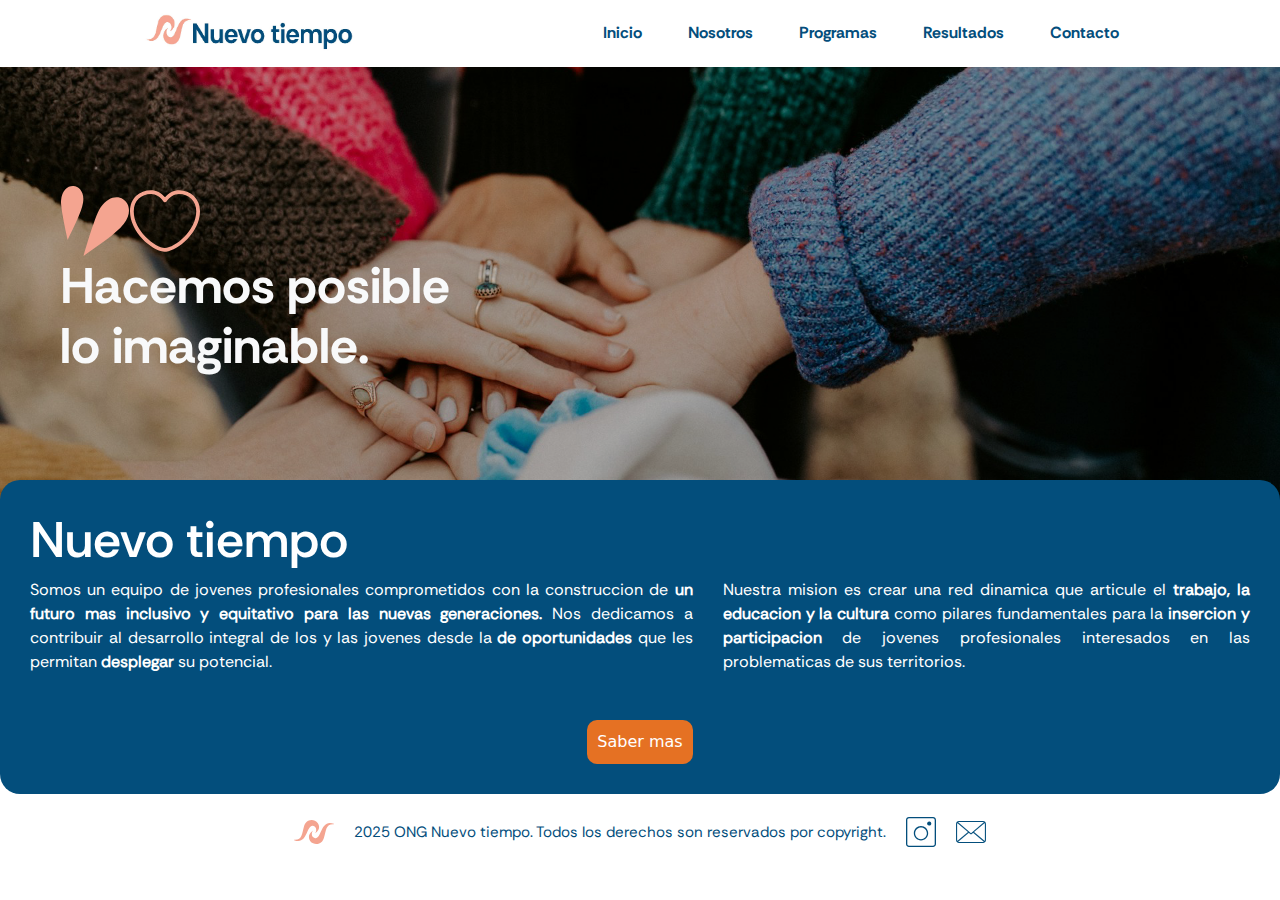
==== index.html @ 6a33712a "Primer commit" ====
<!DOCTYPE html>
<html lang="es">

<head>
    <meta charset="UTF-8" />
    <link href="https://cdn.jsdelivr.net/npm/bootstrap@5.3.3/dist/css/bootstrap.min.css" rel="stylesheet"
        integrity="sha384-QWTKZyjpPEjISv5WaRU9OFeRpok6YctnYmDr5pNlyT2bRjXh0JMhjY6hW+ALEwIH" crossorigin="anonymous">
    <link rel="stylesheet" href="css/estilo.css" />
    <link rel="shortcut icon" href="./img/Iso.svg" type="image/x-icon" />
    <title>Nuevo Tiempo</title>
</head>

<body>
    <header class="header fixed-top">
        <img src="img/logotipo paint.png" class="imglogont" alt="Logo Nuevo Tiempo" />

        <nav class="navbar navbar-expand-lg navbar-light bg-light navbar-bootstrap bg-white">
            <div class="container-fluid navbar-container"><button class="navbar-toggler" type="button"
                    data-bs-toggle="collapse" data-bs-target="#navbarNav" aria-controls="navbarNav"
                    aria-expanded="false" aria-label="Toggle navigation">
                    <span class="navbar-toggler-icon"></span>
                </button>
                <div class="collapse navbar-collapse" id="navbarNav">
                    <ul class="navbar-nav">
                        <li class="nav-item">
                            <a class="nav-link" href="./index.html">Inicio</a>
                        </li>
                        <li class="nav-item">
                            <a class="nav-link" href="./pages/nuevotiempo.html">Nosotros</a>
                        </li>
                        <li class="nav-item">
                            <a class="nav-link" href="./pages/programas.html">Programas</a>
                        </li>
                        <li class="nav-item">
                            <a class="nav-link" href="./pages/resultados.html">Resultados</a>
                        </li>
                        <li class="nav-item">
                            <a class="nav-link" href="./pages/contacto.html">Contacto</a>
                        </li>
                    </ul>
                </div>
            </div>
        </nav>
    </header>


    <div class="secciones">

        <section class="seccion1">
            <div class="iconos">
                <img src="img/Iconos/Iconogotas.svg" class="icono" />
                <img src="img/Iconos/Iconocorazon.svg" class="icono" />
            </div>

            <h1 class="text-light" >  Hacemos posible </br>lo imaginable.</h1>
        </section>

        <section class="seccion2">
            <h2>Nuevo tiempo</h2>

            <div class="parrafos">
                <p>
                    Somos un equipo de jovenes profesionales comprometidos con la
                    construccion de
                    <b>un futuro mas inclusivo y equitativo para las nuevas
                        generaciones.</b>
                    Nos dedicamos a contribuir al desarrollo integral de los y las jovenes
                    desde la <b>de oportunidades</b> que les permitan <b>desplegar</b> su
                    potencial.
                </p>

                <p>
                    Nuestra mision es crear una red dinamica que articule el
                    <b>trabajo, la educacion y la cultura</b> como pilares fundamentales
                    para la <b>insercion y participacion</b> de jovenes profesionales
                    interesados en las problematicas de sus territorios.
                </p>

            </div>



            <div class="boton">
                <a href="pages/nuevotiempo.html"> Saber mas </a>
            </div>
        </section>
    </div>

    <footer class="footer">
        <div class="palabrasfooter">
            <img src="./img/Iso.svg" class="logoredes">
            <p class="pfooter">
                2025 ONG Nuevo tiempo. Todos los derechos son reservados por
                copyright.
            </p>

            <div class="redessociales">
                <a href="https://www.instagram.com/nuevotiempomdp?igsh=bWFmaXl4NWdzaXdp"><img src="./img/Iconos/iconoig.svg"
                        class="redes" /></a>
                <a href="mailto:ongnuevotiempo@gmail.com" class="redessociales"><img src="./img/Iconos/Iconoemail.svg" class="redes" /></a>
            </div>
        </div>

       
    </footer>






    <script src="https://cdn.jsdelivr.net/npm/bootstrap@5.3.3/dist/js/bootstrap.bundle.min.js"
        integrity="sha384-YvpcrYf0tY3lHB60NNkmXc5s9fDVZLESaAA55NDzOxhy9GkcIdslK1eN7N6jIeHz" crossorigin="anonymous">
    </script>
</body>

</html>
---- css/estilo.css ----
/* COLORES */
/*
azul principal: #034e7c
rosa suavecito: #fcebeb
rosa medio: #f4d1ce
rosa fuerte (iconos): #f4a490
celeste claro: #1cacb7
celeste oscuro: #0084aa
negro del branding: #02141c
blanco: #ffffff
naranja (acento): #e57123
*/
@font-face {
    font-family: mifuente;
    src: url(Rethink_Sans/static/RethinkSans-Bold.ttf);
}

@font-face {
    font-family: mifuenteextra;
    src: url(../css/Rethink_Sans/static/RethinkSans-ExtraBold.ttf);
}

@font-face {
    font-family: mifuentesemi;
    src: url(../css/Rethink_Sans/static/RethinkSans-SemiBold.ttf);
}

@font-face {
    font-family: mifuenteregular;
    src: url(../css/Rethink_Sans/static/RethinkSans-Regular.ttf);
}


/****** header ********/


.header {
    display: flex;
    background-color: #fff;
    justify-content: space-around;
    align-items: center;
}

.imglogont {
    width: 250px;
    padding-left: 30px;
}

.header a {
    text-decoration: none;
    font-family: 'mifuente';
    color: #034e7c;
}

.header a:hover {
    color: #f4a490;
}


.secciones {
    margin-top: 60px;
}



/****** Section 1 *******/

.seccion1 {
    display: flex;
    background-image: url(../img/Fotos/hannah-busing-Zyx1bK9mqmA-unsplash\ \(1\).png);
    background-size: cover;
    background-position: center;
    height: 50vh;
    width: 100%;
    align-items: flex-start;
    justify-content: center;
    flex-direction: column;
    padding: 60px;
}

.iconos {
    display: flex;
    justify-content: center;
    align-items: flex-start;
}

.icono {
    width: 70px;
    height: 70px;
}


h1 {
    font-size: 70px;
    color: #fff;
    font-family: 'mifuente';
}


/******* Seccion 2 ********/

.seccion2 {
    background-color: #034e7c;
    padding: 30px;
    border-radius: 20px;
    margin-top: -30px;
}

h2 {
    font-size: 50px;
    font-family: 'mifuentesemi';
    color: #fff;

}



.parrafos {
    color: #fff;
    text-align: justify;
    font-family: 'mifuenteregular';
}

.parrafos p {
    margin-bottom: 1em;

}

.boton {
    display: flex;
    justify-content: center;
    margin-top: 30px;
    border-radius: 20px;

}

.boton a {
    background-color: #e57123;
    text-decoration: none;
    color: #fff;
    padding: 10px;
    border-radius: 10px;

}

.botoncontacto{
    border-radius: 20px;
    background-color: #e57123;
    color:#fff ;
    border: none;

}


/********* Seccion 3 ***********/

.seccion3 {
    background-color: #034e7c;
    display: flex;
    width: 100%;
    align-items: flex-start;
    justify-content: center;
    flex-direction: column;
    padding: 60px;
    border-radius: 0 0 20px 20px;
}

.iconos {
    display: flex;
    justify-content: center;
    align-items: flex-start;
}

.icono {
    width: 70px;
    height: 70px;
}


h1 {
    font-size: 50px;
    color: #fff;
    font-family: 'mifuente';
}



/********* Seccion 4 ***********/

.seccion4 {
    background-image: url(../img/Fotos/recurso\ 3\ Trama.svg);
    background-size: cover;
    border-radius: 20px;
    padding: 20px;

}


.cuadro1{
    background-color: #0084aa;
    border-radius: 40px;
    padding: 20px;
    color: #fff;
    margin-bottom: 10px;
}

.cuadro2{
    background-color:#1cacb7 ;
    border-radius: 40px;
    padding: 20px;
    color: #fff;
    margin-bottom: 10px;
}

.cuadro3{
    background-color: #034e7c;
    border-radius: 40px;
    padding: 20px;
    color: #fff;
    margin-bottom: 10px;

}

.cuadro4{
    background-color:#f4a490 ;
    border-radius: 40px;
    padding: 20px;
    color: #fff;
    margin-bottom: 10px;
}


/********* Seccion5 *******/

.seccion5 {
    background-color: #fcebeb;
    display: flex;
    align-items: flex-start;
    gap: 20px;
    padding: 60px;
}

.seccion6 {
    background-color: #fcebeb;
}

.rompe {
    display: flex;
    justify-content: center;
    align-items: flex-start;
    width: 70px;
    height: 70px;
    border-radius: 50%;
}


h1 {
    font-size: 50px;
    color: #f4a490;
    font-family: 'mifuente';
}

/********* seccion7 *********/

.seccion7{
    margin-top: 70px;
    display: flex;
    gap: 20px; 
    align-items: flex-start;
    padding: 60px;
}
    
.lupa{
    display: flex;
    justify-content: center;
    align-items: flex-start;
    width: 70px;
    height: 70px;
    border-radius: 50%;
}

/********** Footer **************/

footer {
    margin: 1%;
    text-align: center;
    padding: 5px;
}

.palabrasfooter {
    display: flex;
    gap: 20px;
    align-items: center;
}

.pfooter {
    color: #034e7c;
    font-family: "mifuenteregular";
    margin-bottom: 0;
    font-size: 15px;
}


.redessociales {
    display: flex;
    justify-content: space-around;
    align-items: center;
    gap: 10px;
}

.logoredes{
    width: 40px;
}

.redes{
    width: 25px;
    
}


.formulario{
    padding: 20px;
}

.grupoform{
    margin-bottom: 10px;
    display: flex;
    justify-content: space-between;
    width: 100%;
}

#consulta{
    width: 189px;
}













/* Inicio Media Queries */


@media (min-width: 800px) {
    .navbar-custom {
        display: block;
    }


    .menunav {
        font-size: 18px;
        padding-right: 30px;
    }

    .menunav ul {
        display: flex;
    }


    li {
        list-style: none;
        margin-right: 30px;
    }

    .parrafos {
        display: flex;
        justify-content: space-around;
        gap: 30px;

    }


    .seccion4p {
        display: grid;
        grid-template-columns: repeat(2, 1fr);
        grid-gap: 20px;
    }

        .cuadro2, .cuadro4{
            margin-top: 40px;
            box-shadow: 10px 10px 5px lightblue;
        }

        .cuadro1, .cuadro3{
            margin-bottom:  40px;
            box-shadow: 10px 10px 5px lightblue;
        }



    .seccion6{
        display: grid;
        
    }

    .footer {
        display: flex;
        justify-content: center;
        align-items: center;
        padding: 10px;
        gap: 20px;
    }

    .redessociales {
        display: flex;
        justify-content: center;
        gap: 20px;
    }

    .redes {
        display: flex;
        width: 30px;
        gap: 10px;
    }
    .grupoform{
        width: 30%;
        margin:auto;
        margin-bottom: 10px;
    }

    .botoncontacto{
        display: block;
        margin: auto;
    }



}
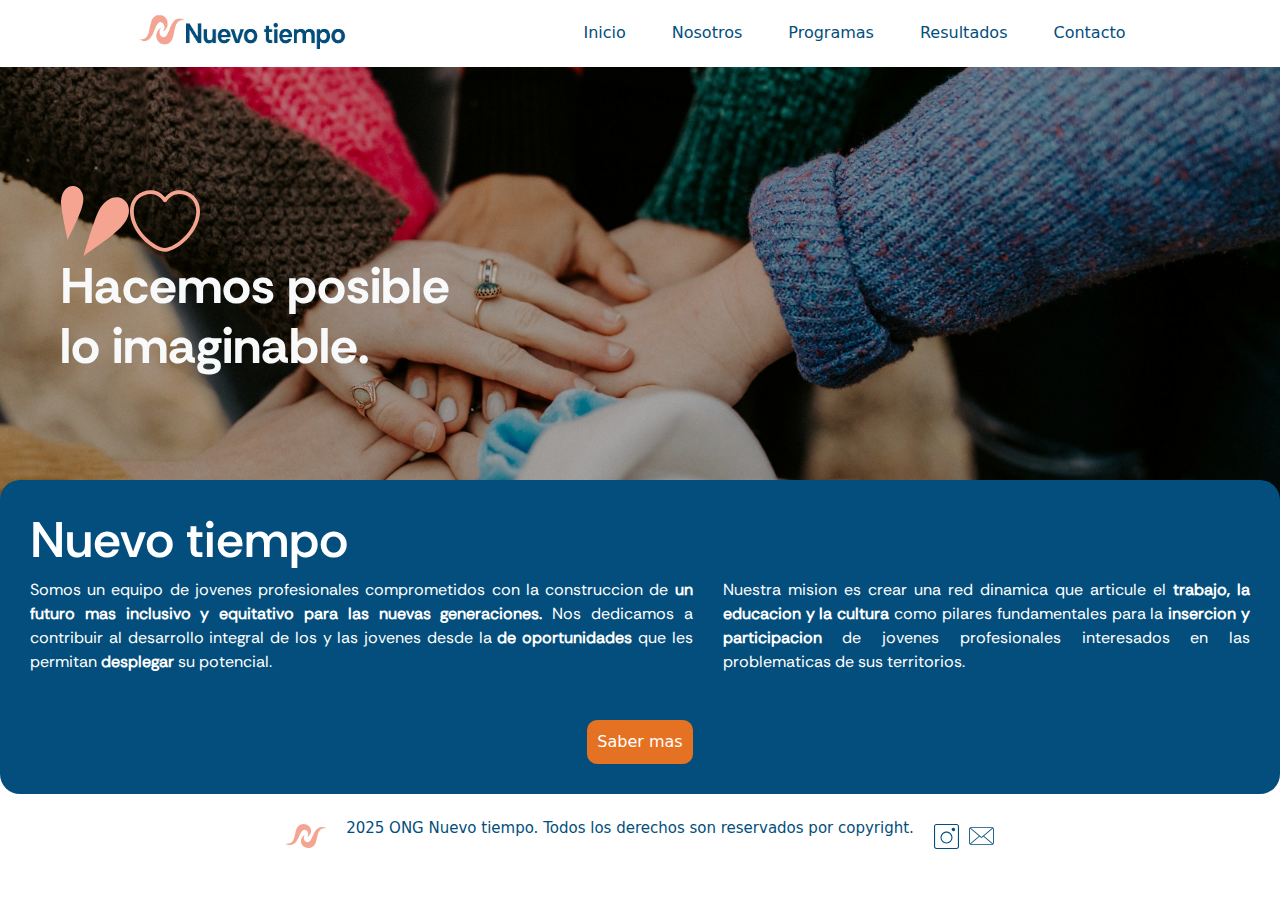
==== commit 0e9f3db2: "SASS" ====
--- a/index.html
+++ b/index.html
@@ -3,9 +3,11 @@
 
 <head>
     <meta charset="UTF-8" />
+    <meta name="viewport" content="width=device-width, initial=scale=1" />
     <link href="https://cdn.jsdelivr.net/npm/bootstrap@5.3.3/dist/css/bootstrap.min.css" rel="stylesheet"
         integrity="sha384-QWTKZyjpPEjISv5WaRU9OFeRpok6YctnYmDr5pNlyT2bRjXh0JMhjY6hW+ALEwIH" crossorigin="anonymous">
-    <link rel="stylesheet" href="css/estilo.css" />
+    <link rel="stylesheet" href= "./estilos.css"/>
+    <link rel="stylesheet" href="./css/estilosbackup.css"/>
     <link rel="shortcut icon" href="./img/Iso.svg" type="image/x-icon" />
     <title>Nuevo Tiempo</title>
 </head>
@@ -52,7 +54,7 @@
                 <img src="img/Iconos/Iconocorazon.svg" class="icono" />
             </div>
 
-            <h1 class="text-light" >  Hacemos posible </br>lo imaginable.</h1>
+            <h1 class="text-light"> Hacemos posible </br>lo imaginable.</h1>
         </section>
 
         <section class="seccion2">
@@ -95,13 +97,14 @@
             </p>
 
             <div class="redessociales">
-                <a href="https://www.instagram.com/nuevotiempomdp?igsh=bWFmaXl4NWdzaXdp"><img src="./img/Iconos/iconoig.svg"
+                <a href="https://www.instagram.com/nuevotiempomdp?igsh=bWFmaXl4NWdzaXdp"><img
+                        src="./img/Iconos/iconoig.svg" class="redes" /></a>
+                <a href="mailto:ongnuevotiempo@gmail.com" class="redessociales"><img src="./img/Iconos/Iconoemail.svg"
                         class="redes" /></a>
-                <a href="mailto:ongnuevotiempo@gmail.com" class="redessociales"><img src="./img/Iconos/Iconoemail.svg" class="redes" /></a>
             </div>
         </div>
 
-       
+
     </footer>
 
 
--- a/estilos.css
+++ b/estilos.css
@@ -0,0 +1,84 @@
+/****** header ********/
+.header {
+  display: flex;
+  background-color: #ffffff;
+  justify-content: space-around;
+  align-items: center;
+}
+.header a {
+  text-decoration: none;
+  font-family: "mifuente", url(Rethink_Sans/static/RethinkSans-Bold.ttf);
+  color: #034e7c;
+}
+.header a:hover {
+  color: #f4a490;
+}
+
+.imglogont {
+  width: 250px;
+  padding-left: 30px;
+}
+
+/*** Cuadros Seccion 1/3/ ****/
+.cuadro1 {
+  background-color: #0084aa;
+  border-radius: 40px;
+  padding: 20px;
+  color: #ffffff;
+  margin-bottom: 10px;
+}
+
+.cuadro2 {
+  background-color: #1cacb7;
+  border-radius: 40px;
+  padding: 20px;
+  color: #ffffff;
+  margin-bottom: 10px;
+}
+
+.cuadro3 {
+  background-color: #034e7c;
+  border-radius: 40px;
+  padding: 20px;
+  color: #ffffff;
+  margin-bottom: 10px;
+}
+
+.cuadro4 {
+  background-color: #f4a490;
+  border-radius: 40px;
+  padding: 20px;
+  color: #ffffff;
+  margin-bottom: 10px;
+}
+
+/**** Footer *******/
+footer {
+  margin: 1%;
+  text-align: center;
+  padding: 5px;
+}
+footer .palabrasfooter {
+  display: flex;
+  gap: 20px;
+  align-items: center;
+}
+footer .palabrasfooter .logoredes {
+  width: 40px;
+}
+footer .palabrasfooter .pfooter {
+  color: #034e7c;
+  font-family: "mifuenteregular", url(../css/Rethink_Sans/static/RethinkSans-Regular.ttf) margin-bottom 0;
+  font-size: 15px;
+}
+footer .palabrasfooter .redessociales {
+  display: flex;
+  justify-content: space-around;
+  align-items: center;
+  gap: 10px;
+}
+footer .palabrasfooter .redessociales .redes {
+  width: 25px;
+}
+
+/*# sourceMappingURL=estilos.css.map */
--- a/css/estilosbackup.css
+++ b/css/estilosbackup.css
@@ -0,0 +1,383 @@
+/* COLORES */
+/*
+azul principal: #034e7c
+rosa suavecito: #fcebeb
+rosa medio: #f4d1ce
+rosa fuerte (iconos): #f4a490
+celeste claro: #1cacb7
+celeste oscuro: #0084aa
+negro del branding: #02141c
+blanco: #ffffff
+naranja (acento): #e57123
+*/
+@font-face {
+    font-family: mifuente;
+    src: url(Rethink_Sans/static/RethinkSans-Bold.ttf);
+}
+
+@font-face {
+    font-family: mifuenteextra;
+    src: url(../css/Rethink_Sans/static/RethinkSans-ExtraBold.ttf);
+}
+
+@font-face {
+    font-family: mifuentesemi;
+    src: url(../css/Rethink_Sans/static/RethinkSans-SemiBold.ttf);
+}
+
+@font-face {
+    font-family: mifuenteregular;
+    src: url(../css/Rethink_Sans/static/RethinkSans-Regular.ttf);
+}
+
+
+
+
+
+.secciones {
+    margin-top: 60px;
+}
+
+
+
+/****** Section 1 *******/
+
+.seccion1 {
+    display: flex;
+    background-image: url(../img/Fotos/hannah-busing-Zyx1bK9mqmA-unsplash\ \(1\).png);
+    background-size: cover;
+    background-position: center;
+    height: 50vh;
+    width: 100%;
+    align-items: flex-start;
+    justify-content: center;
+    flex-direction: column;
+    padding: 60px;
+}
+
+.iconos {
+    display: flex;
+    justify-content: center;
+    align-items: flex-start;
+}
+
+.icono {
+    width: 70px;
+    height: 70px;
+}
+
+
+h1 {
+    font-size: 70px;
+    color: #fff;
+    font-family: 'mifuente';
+}
+
+
+/******* Seccion 2 ********/
+
+.seccion2 {
+    background-color: #034e7c;
+    padding: 30px;
+    border-radius: 20px;
+    margin-top: -30px;
+}
+
+h2 {
+    font-size: 50px;
+    font-family: 'mifuentesemi';
+    color: #fff;
+
+}
+
+
+
+.parrafos {
+    color: #fff;
+    text-align: justify;
+    font-family: 'mifuenteregular';
+
+    p {
+        margin-bottom: 1em;
+    }
+}
+
+
+
+.boton {
+    display: flex;
+    justify-content: center;
+    margin-top: 30px;
+    border-radius: 20px;
+
+}
+
+.boton a {
+    background-color: #e57123;
+    text-decoration: none;
+    color: #fff;
+    padding: 10px;
+    border-radius: 10px;
+
+}
+
+
+
+
+.botoncontacto {
+    border-radius: 20px;
+    background-color: #e57123;
+    color: #fff;
+    border: none;
+
+}
+
+
+/********* Seccion 3 ***********/
+
+.seccion3 {
+    background-color: #034e7c;
+    display: flex;
+    width: 100%;
+    align-items: flex-start;
+    justify-content: center;
+    flex-direction: column;
+    padding: 60px;
+    border-radius: 0 0 20px 20px;
+}
+
+.iconos {
+    display: flex;
+    justify-content: center;
+    align-items: flex-start;
+}
+
+.icono {
+    width: 70px;
+    height: 70px;
+}
+
+
+h1 {
+    font-size: 50px;
+    color: #fff;
+    font-family: 'mifuente';
+}
+
+
+
+/********* Seccion 4 ***********/
+
+.seccion4 {
+    background-image: url(../img/Fotos/recurso\ 3\ Trama.svg);
+    background-size: cover;
+    border-radius: 20px;
+    padding: 20px;
+
+}
+
+
+
+
+/********* Seccion5 *******/
+
+.seccion5 {
+    background-color: #fcebeb;
+    background-size: cover;
+    display: flex;
+    align-items: flex-start;
+    gap: 20px;
+    padding: 60px;
+    border-radius: 20px;
+   }
+
+.seccion6 {
+    background-image: url(../img/Fotos/recurso\ 3\ Trama.svg);
+    background-size: cover;
+    border-radius: 20px;
+    padding: 20px;
+}
+
+.rompe {
+    display: flex;
+    justify-content: center;
+    align-items: flex-start;
+    width: 70px;
+    height: 70px;
+    border-radius: 50%;
+}
+
+
+h1 {
+    font-size: 50px;
+    color: #f4a490;
+    font-family: 'mifuente';
+}
+
+/********* seccion7 *********/
+
+.seccion7 {
+    padding: 60px;
+    background-color:#1cacb7 ;
+    padding: 60px;
+    border-radius: 0 0 20px 20px;
+}
+
+.resultadosseccion{
+    display: flex;
+    gap: 20px;
+    align-items: flex-start;
+    margin-top: 50px;
+}
+.resultados{
+    color: #fff ;
+}
+
+.lupa {
+    display: flex;
+    justify-content: center;
+    align-items: flex-start;
+    width: 70px;
+    height: 70px;
+    border-radius: 50%;
+}
+
+/********* Seccion8 ***********/
+
+/*.seccion8 {
+    background-size: cover;
+    border-radius: 20px;
+    padding: 20px;
+    background-color: #1cacb7;
+}*/
+
+
+
+
+
+
+.formulario {
+    padding: 20px;
+}
+
+.grupoform {
+    margin-bottom: 10px;
+    display: flex;
+    justify-content: space-between;
+    width: 100%;
+}
+
+#consulta {
+    width: 189px;
+}
+
+
+
+
+
+
+
+
+
+
+
+
+
+/* Inicio Media Queries */
+
+
+@media (min-width: 800px) {
+    .navbar-custom {
+        display: block;
+    }
+
+
+    .menunav {
+        font-size: 18px;
+        padding-right: 30px;
+    }
+
+    .menunav ul {
+        display: flex;
+    }
+
+
+    li {
+        list-style: none;
+        margin-right: 30px;
+    }
+
+    .parrafos {
+        display: flex;
+        justify-content: space-around;
+        gap: 30px;
+
+    }
+
+    .seccion6 {
+        display: grid;
+        grid-template-columns: repeat(2, 1fr);
+        grid-gap: 20px;
+        padding: 20px;
+    }
+
+
+    .seccion4p {
+        display: grid;
+        grid-template-columns: repeat(2, 1fr);
+        grid-gap: 20px;
+                    }
+
+    .cuadro2,
+    .cuadro4 {
+        margin-top: 40px;
+        box-shadow: 10px 10px 5px lightblue;
+    }
+
+    .cuadro1,
+    .cuadro3 {
+        margin-bottom: 40px;
+        box-shadow: 10px 10px 5px lightblue;
+    }
+
+
+
+    .seccion6 {
+        display: grid;
+
+    }
+
+    .footer {
+        display: flex;
+        justify-content: center;
+        align-items: center;
+        padding: 10px;
+        gap: 20px;
+    }
+
+    .redessociales {
+        display: flex;
+        justify-content: center;
+        gap: 20px;
+    }
+
+    .redes {
+        display: flex;
+        width: 30px;
+        gap: 10px;
+    }
+
+    .grupoform {
+        width: 30%;
+        margin: auto;
+        margin-bottom: 10px;
+    }
+
+    .botoncontacto {
+        display: block;
+        margin: auto;
+    }
+
+
+
+}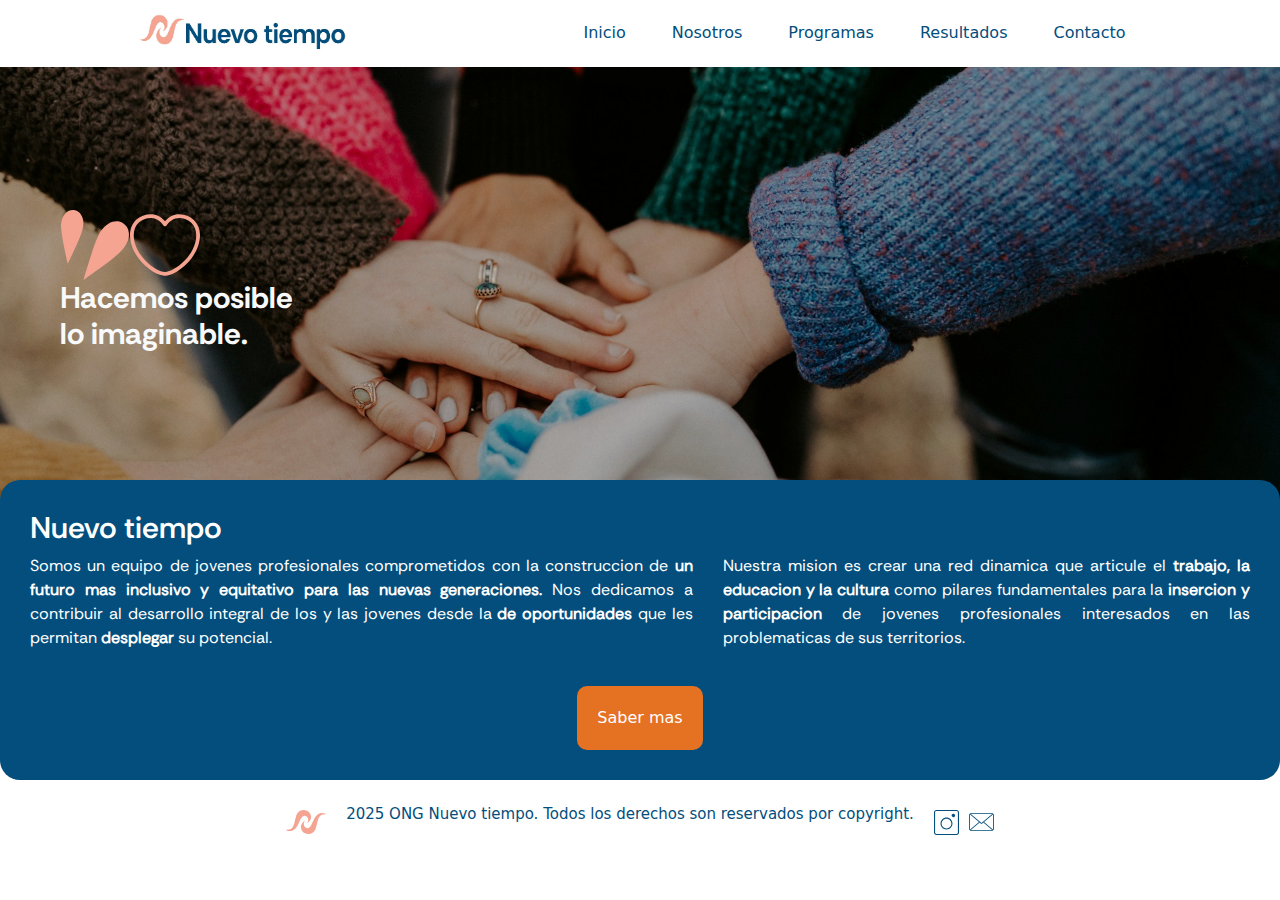
==== commit bf0f97fe: "correcion entrega 3" ====
--- a/index.html
+++ b/index.html
@@ -1,120 +1,120 @@
-<!DOCTYPE html>
-<html lang="es">
-
-<head>
-    <meta charset="UTF-8" />
-    <meta name="viewport" content="width=device-width, initial=scale=1" />
-    <link href="https://cdn.jsdelivr.net/npm/bootstrap@5.3.3/dist/css/bootstrap.min.css" rel="stylesheet"
-        integrity="sha384-QWTKZyjpPEjISv5WaRU9OFeRpok6YctnYmDr5pNlyT2bRjXh0JMhjY6hW+ALEwIH" crossorigin="anonymous">
-    <link rel="stylesheet" href= "./estilos.css"/>
-    <link rel="stylesheet" href="./css/estilosbackup.css"/>
-    <link rel="shortcut icon" href="./img/Iso.svg" type="image/x-icon" />
-    <title>Nuevo Tiempo</title>
-</head>
-
-<body>
-    <header class="header fixed-top">
-        <img src="img/logotipo paint.png" class="imglogont" alt="Logo Nuevo Tiempo" />
-
-        <nav class="navbar navbar-expand-lg navbar-light bg-light navbar-bootstrap bg-white">
-            <div class="container-fluid navbar-container"><button class="navbar-toggler" type="button"
-                    data-bs-toggle="collapse" data-bs-target="#navbarNav" aria-controls="navbarNav"
-                    aria-expanded="false" aria-label="Toggle navigation">
-                    <span class="navbar-toggler-icon"></span>
-                </button>
-                <div class="collapse navbar-collapse" id="navbarNav">
-                    <ul class="navbar-nav">
-                        <li class="nav-item">
-                            <a class="nav-link" href="./index.html">Inicio</a>
-                        </li>
-                        <li class="nav-item">
-                            <a class="nav-link" href="./pages/nuevotiempo.html">Nosotros</a>
-                        </li>
-                        <li class="nav-item">
-                            <a class="nav-link" href="./pages/programas.html">Programas</a>
-                        </li>
-                        <li class="nav-item">
-                            <a class="nav-link" href="./pages/resultados.html">Resultados</a>
-                        </li>
-                        <li class="nav-item">
-                            <a class="nav-link" href="./pages/contacto.html">Contacto</a>
-                        </li>
-                    </ul>
-                </div>
-            </div>
-        </nav>
-    </header>
-
-
-    <div class="secciones">
-
-        <section class="seccion1">
-            <div class="iconos">
-                <img src="img/Iconos/Iconogotas.svg" class="icono" />
-                <img src="img/Iconos/Iconocorazon.svg" class="icono" />
-            </div>
-
-            <h1 class="text-light"> Hacemos posible </br>lo imaginable.</h1>
-        </section>
-
-        <section class="seccion2">
-            <h2>Nuevo tiempo</h2>
-
-            <div class="parrafos">
-                <p>
-                    Somos un equipo de jovenes profesionales comprometidos con la
-                    construccion de
-                    <b>un futuro mas inclusivo y equitativo para las nuevas
-                        generaciones.</b>
-                    Nos dedicamos a contribuir al desarrollo integral de los y las jovenes
-                    desde la <b>de oportunidades</b> que les permitan <b>desplegar</b> su
-                    potencial.
-                </p>
-
-                <p>
-                    Nuestra mision es crear una red dinamica que articule el
-                    <b>trabajo, la educacion y la cultura</b> como pilares fundamentales
-                    para la <b>insercion y participacion</b> de jovenes profesionales
-                    interesados en las problematicas de sus territorios.
-                </p>
-
-            </div>
-
-
-
-            <div class="boton">
-                <a href="pages/nuevotiempo.html"> Saber mas </a>
-            </div>
-        </section>
-    </div>
-
-    <footer class="footer">
-        <div class="palabrasfooter">
-            <img src="./img/Iso.svg" class="logoredes">
-            <p class="pfooter">
-                2025 ONG Nuevo tiempo. Todos los derechos son reservados por
-                copyright.
-            </p>
-
-            <div class="redessociales">
-                <a href="https://www.instagram.com/nuevotiempomdp?igsh=bWFmaXl4NWdzaXdp"><img
-                        src="./img/Iconos/iconoig.svg" class="redes" /></a>
-                <a href="mailto:ongnuevotiempo@gmail.com" class="redessociales"><img src="./img/Iconos/Iconoemail.svg"
-                        class="redes" /></a>
-            </div>
-        </div>
-
-
-    </footer>
-
-
-
-
-
-
-    <script src="https://cdn.jsdelivr.net/npm/bootstrap@5.3.3/dist/js/bootstrap.bundle.min.js"
-        integrity="sha384-YvpcrYf0tY3lHB60NNkmXc5s9fDVZLESaAA55NDzOxhy9GkcIdslK1eN7N6jIeHz" crossorigin="anonymous">
-    </script>
-</body>
-
+<!DOCTYPE html>
+<html lang="es">
+
+<head>
+    <meta charset="UTF-8" />
+    <meta name="viewport" content="width=device-width, initial=scale=1" />
+    <link href="https://cdn.jsdelivr.net/npm/bootstrap@5.3.3/dist/css/bootstrap.min.css" rel="stylesheet"
+        integrity="sha384-QWTKZyjpPEjISv5WaRU9OFeRpok6YctnYmDr5pNlyT2bRjXh0JMhjY6hW+ALEwIH" crossorigin="anonymous">
+    <link rel="stylesheet" href= "./estilos.css"/>
+    <link rel="stylesheet" href="./css/estilosbackup.css"/>
+    <link rel="shortcut icon" href="./img/Iso.svg" type="image/x-icon" />
+    <title>Nuevo Tiempo</title>
+</head>
+
+<body>
+    <header class="header fixed-top">
+        <img src="img/logotipo paint.png" class="imglogont" alt="Logo Nuevo Tiempo" />
+
+        <nav class="navbar navbar-expand-lg navbar-light bg-light navbar-bootstrap bg-white">
+            <div class="container-fluid navbar-container"><button class="navbar-toggler" type="button"
+                    data-bs-toggle="collapse" data-bs-target="#navbarNav" aria-controls="navbarNav"
+                    aria-expanded="false" aria-label="Toggle navigation">
+                    <span class="navbar-toggler-icon"></span>
+                </button>
+                <div class="collapse navbar-collapse" id="navbarNav">
+                    <ul class="navbar-nav">
+                        <li class="nav-item">
+                            <a class="nav-link" href="./index.html">Inicio</a>
+                        </li>
+                        <li class="nav-item">
+                            <a class="nav-link" href="./pages/nuevotiempo.html">Nosotros</a>
+                        </li>
+                        <li class="nav-item">
+                            <a class="nav-link" href="./pages/programas.html">Programas</a>
+                        </li>
+                        <li class="nav-item">
+                            <a class="nav-link" href="./pages/resultados.html">Resultados</a>
+                        </li>
+                        <li class="nav-item">
+                            <a class="nav-link" href="./pages/contacto.html">Contacto</a>
+                        </li>
+                    </ul>
+                </div>
+            </div>
+        </nav>
+    </header>
+
+
+    <div class="secciones">
+
+        <section class="seccion1">
+            <div class="iconos">
+                <img src="img/Iconos/Iconogotas.svg" class="icono" alt="icono gotas"/>
+                <img src="img/Iconos/Iconocorazon.svg" class="icono" alt="iconocorazon"/>
+            </div>
+
+            <h1 class="text-light"> Hacemos posible </br>lo imaginable.</h1>
+        </section>
+
+        <section class="seccion2">
+            <h2>Nuevo tiempo</h2>
+
+            <div class="parrafos">
+                <p>
+                    Somos un equipo de jovenes profesionales comprometidos con la
+                    construccion de
+                    <b>un futuro mas inclusivo y equitativo para las nuevas
+                        generaciones.</b>
+                    Nos dedicamos a contribuir al desarrollo integral de los y las jovenes
+                    desde la <b>de oportunidades</b> que les permitan <b>desplegar</b> su
+                    potencial.
+                </p>
+
+                <p>
+                    Nuestra mision es crear una red dinamica que articule el
+                    <b>trabajo, la educacion y la cultura</b> como pilares fundamentales
+                    para la <b>insercion y participacion</b> de jovenes profesionales
+                    interesados en las problematicas de sus territorios.
+                </p>
+
+            </div>
+
+
+
+            <div class="boton">
+                <a href="pages/nuevotiempo.html"> Saber mas </a>
+            </div>
+        </section>
+    </div>
+
+    <footer class="footer">
+        <div class="palabrasfooter">
+            <img src="./img/Iso.svg" class="logoredes" alt="logonuevotiempo">
+            <p class="pfooter">
+                2025 ONG Nuevo tiempo. Todos los derechos son reservados por
+                copyright.
+            </p>
+
+            <div class="redessociales">
+                <a href="https://www.instagram.com/nuevotiempomdp?igsh=bWFmaXl4NWdzaXdp"><img
+                        src="./img/Iconos/iconoig.svg" class="redes" alt="instagram"/></a>
+                <a href="mailto:ongnuevotiempo@gmail.com" class="redessociales"><img src="./img/Iconos/Iconoemail.svg"
+                        class="redes" alt="correoelectronico"/></a>
+            </div>
+        </div>
+
+
+    </footer>
+
+
+
+
+
+
+    <script src="https://cdn.jsdelivr.net/npm/bootstrap@5.3.3/dist/js/bootstrap.bundle.min.js"
+        integrity="sha384-YvpcrYf0tY3lHB60NNkmXc5s9fDVZLESaAA55NDzOxhy9GkcIdslK1eN7N6jIeHz" crossorigin="anonymous">
+    </script>
+</body>
+
 </html>--- a/css/estilosbackup.css
+++ b/css/estilosbackup.css
@@ -1,383 +1,389 @@
-/* COLORES */
-/*
-azul principal: #034e7c
-rosa suavecito: #fcebeb
-rosa medio: #f4d1ce
-rosa fuerte (iconos): #f4a490
-celeste claro: #1cacb7
-celeste oscuro: #0084aa
-negro del branding: #02141c
-blanco: #ffffff
-naranja (acento): #e57123
-*/
-@font-face {
-    font-family: mifuente;
-    src: url(Rethink_Sans/static/RethinkSans-Bold.ttf);
-}
-
-@font-face {
-    font-family: mifuenteextra;
-    src: url(../css/Rethink_Sans/static/RethinkSans-ExtraBold.ttf);
-}
-
-@font-face {
-    font-family: mifuentesemi;
-    src: url(../css/Rethink_Sans/static/RethinkSans-SemiBold.ttf);
-}
-
-@font-face {
-    font-family: mifuenteregular;
-    src: url(../css/Rethink_Sans/static/RethinkSans-Regular.ttf);
-}
-
-
-
-
-
-.secciones {
-    margin-top: 60px;
-}
-
-
-
-/****** Section 1 *******/
-
-.seccion1 {
-    display: flex;
-    background-image: url(../img/Fotos/hannah-busing-Zyx1bK9mqmA-unsplash\ \(1\).png);
-    background-size: cover;
-    background-position: center;
-    height: 50vh;
-    width: 100%;
-    align-items: flex-start;
-    justify-content: center;
-    flex-direction: column;
-    padding: 60px;
-}
-
-.iconos {
-    display: flex;
-    justify-content: center;
-    align-items: flex-start;
-}
-
-.icono {
-    width: 70px;
-    height: 70px;
-}
-
-
-h1 {
-    font-size: 70px;
-    color: #fff;
-    font-family: 'mifuente';
-}
-
-
-/******* Seccion 2 ********/
-
-.seccion2 {
-    background-color: #034e7c;
-    padding: 30px;
-    border-radius: 20px;
-    margin-top: -30px;
-}
-
-h2 {
-    font-size: 50px;
-    font-family: 'mifuentesemi';
-    color: #fff;
-
-}
-
-
-
-.parrafos {
-    color: #fff;
-    text-align: justify;
-    font-family: 'mifuenteregular';
-
-    p {
-        margin-bottom: 1em;
-    }
-}
-
-
-
-.boton {
-    display: flex;
-    justify-content: center;
-    margin-top: 30px;
-    border-radius: 20px;
-
-}
-
-.boton a {
-    background-color: #e57123;
-    text-decoration: none;
-    color: #fff;
-    padding: 10px;
-    border-radius: 10px;
-
-}
-
-
-
-
-.botoncontacto {
-    border-radius: 20px;
-    background-color: #e57123;
-    color: #fff;
-    border: none;
-
-}
-
-
-/********* Seccion 3 ***********/
-
-.seccion3 {
-    background-color: #034e7c;
-    display: flex;
-    width: 100%;
-    align-items: flex-start;
-    justify-content: center;
-    flex-direction: column;
-    padding: 60px;
-    border-radius: 0 0 20px 20px;
-}
-
-.iconos {
-    display: flex;
-    justify-content: center;
-    align-items: flex-start;
-}
-
-.icono {
-    width: 70px;
-    height: 70px;
-}
-
-
-h1 {
-    font-size: 50px;
-    color: #fff;
-    font-family: 'mifuente';
-}
-
-
-
-/********* Seccion 4 ***********/
-
-.seccion4 {
-    background-image: url(../img/Fotos/recurso\ 3\ Trama.svg);
-    background-size: cover;
-    border-radius: 20px;
-    padding: 20px;
-
-}
-
-
-
-
-/********* Seccion5 *******/
-
-.seccion5 {
-    background-color: #fcebeb;
-    background-size: cover;
-    display: flex;
-    align-items: flex-start;
-    gap: 20px;
-    padding: 60px;
-    border-radius: 20px;
-   }
-
-.seccion6 {
-    background-image: url(../img/Fotos/recurso\ 3\ Trama.svg);
-    background-size: cover;
-    border-radius: 20px;
-    padding: 20px;
-}
-
-.rompe {
-    display: flex;
-    justify-content: center;
-    align-items: flex-start;
-    width: 70px;
-    height: 70px;
-    border-radius: 50%;
-}
-
-
-h1 {
-    font-size: 50px;
-    color: #f4a490;
-    font-family: 'mifuente';
-}
-
-/********* seccion7 *********/
-
-.seccion7 {
-    padding: 60px;
-    background-color:#1cacb7 ;
-    padding: 60px;
-    border-radius: 0 0 20px 20px;
-}
-
-.resultadosseccion{
-    display: flex;
-    gap: 20px;
-    align-items: flex-start;
-    margin-top: 50px;
-}
-.resultados{
-    color: #fff ;
-}
-
-.lupa {
-    display: flex;
-    justify-content: center;
-    align-items: flex-start;
-    width: 70px;
-    height: 70px;
-    border-radius: 50%;
-}
-
-/********* Seccion8 ***********/
-
-/*.seccion8 {
-    background-size: cover;
-    border-radius: 20px;
-    padding: 20px;
-    background-color: #1cacb7;
-}*/
-
-
-
-
-
-
-.formulario {
-    padding: 20px;
-}
-
-.grupoform {
-    margin-bottom: 10px;
-    display: flex;
-    justify-content: space-between;
-    width: 100%;
-}
-
-#consulta {
-    width: 189px;
-}
-
-
-
-
-
-
-
-
-
-
-
-
-
-/* Inicio Media Queries */
-
-
-@media (min-width: 800px) {
-    .navbar-custom {
-        display: block;
-    }
-
-
-    .menunav {
-        font-size: 18px;
-        padding-right: 30px;
-    }
-
-    .menunav ul {
-        display: flex;
-    }
-
-
-    li {
-        list-style: none;
-        margin-right: 30px;
-    }
-
-    .parrafos {
-        display: flex;
-        justify-content: space-around;
-        gap: 30px;
-
-    }
-
-    .seccion6 {
-        display: grid;
-        grid-template-columns: repeat(2, 1fr);
-        grid-gap: 20px;
-        padding: 20px;
-    }
-
-
-    .seccion4p {
-        display: grid;
-        grid-template-columns: repeat(2, 1fr);
-        grid-gap: 20px;
-                    }
-
-    .cuadro2,
-    .cuadro4 {
-        margin-top: 40px;
-        box-shadow: 10px 10px 5px lightblue;
-    }
-
-    .cuadro1,
-    .cuadro3 {
-        margin-bottom: 40px;
-        box-shadow: 10px 10px 5px lightblue;
-    }
-
-
-
-    .seccion6 {
-        display: grid;
-
-    }
-
-    .footer {
-        display: flex;
-        justify-content: center;
-        align-items: center;
-        padding: 10px;
-        gap: 20px;
-    }
-
-    .redessociales {
-        display: flex;
-        justify-content: center;
-        gap: 20px;
-    }
-
-    .redes {
-        display: flex;
-        width: 30px;
-        gap: 10px;
-    }
-
-    .grupoform {
-        width: 30%;
-        margin: auto;
-        margin-bottom: 10px;
-    }
-
-    .botoncontacto {
-        display: block;
-        margin: auto;
-    }
-
-
-
+/* COLORES */
+/*
+azul principal: #034e7c
+rosa suavecito: #fcebeb
+rosa medio: #f4d1ce
+rosa fuerte (iconos): #f4a490
+celeste claro: #1cacb7
+celeste oscuro: #0084aa
+negro del branding: #02141c
+blanco: #ffffff
+naranja (acento): #e57123
+*/
+@font-face {
+    font-family: mifuente;
+    src: url(Rethink_Sans/static/RethinkSans-Bold.ttf);
+}
+
+@font-face {
+    font-family: mifuenteextra;
+    src: url(../css/Rethink_Sans/static/RethinkSans-ExtraBold.ttf);
+}
+
+@font-face {
+    font-family: mifuentesemi;
+    src: url(../css/Rethink_Sans/static/RethinkSans-SemiBold.ttf);
+}
+
+@font-face {
+    font-family: mifuenteregular;
+    src: url(../css/Rethink_Sans/static/RethinkSans-Regular.ttf);
+}
+
+
+
+
+
+.secciones {
+    margin-top: 60px;
+}
+
+
+
+/****** Section 1 *******/
+
+.seccion1 {
+    display: flex;
+    background-image: url(../img/Fotos/hannah-busing-Zyx1bK9mqmA-unsplash\ \(1\).png);
+    background-size: cover;
+    background-position: center;
+    height: 50vh;
+    width: 100%;
+    align-items: flex-start;
+    justify-content: center;
+    flex-direction: column;
+    padding: 60px;
+}
+
+.iconos {
+    display: flex;
+    justify-content: center;
+    align-items: flex-start;
+}
+
+.icono {
+    width: 70px;
+    height: 70px;
+}
+
+
+h1 {
+    font-size: 70px;
+    color: #fff;
+    font-family: 'mifuente';
+}
+
+
+/******* Seccion 2 ********/
+
+.seccion2 {
+    background-color: #034e7c;
+    padding: 30px;
+    border-radius: 20px;
+    margin-top: -30px;
+}
+
+h2 {
+    font-size: 30px;
+    font-family: 'mifuentesemi';
+    color: #fff;
+
+}
+
+
+
+.parrafos {
+    color: #fff;
+    text-align: justify;
+    font-family: 'mifuenteregular';
+
+    p {
+        margin-bottom: 1em;
+    }
+}
+
+
+
+.boton {
+    display: flex;
+    justify-content: center;
+    margin-top: 20px;
+    border-radius: 20px;
+      
+}
+
+.boton a {
+    background-color: #e57123;
+    text-decoration: none;
+    color: #fff;
+    padding: 20px;
+    border-radius: 10px;
+
+}
+
+
+.botoncontacto {
+    border-radius: 20px;
+    background-color: #e57123;
+    color: #fff;
+    border: none;
+   
+}
+
+
+/********* Seccion 3 ***********/
+
+.seccion3 {
+    background-color: #034e7c;
+    display: flex;
+    width: 100%;
+    align-items: flex-start;
+    justify-content: center;
+    flex-direction: column;
+    padding: 60px;
+    border-radius: 0 0 20px 20px;
+}
+
+.iconos {
+    display: flex;
+    justify-content: center;
+    align-items: flex-start;
+}
+
+.icono {
+    width: 70px;
+    height: 70px;
+}
+
+
+h1 {
+    font-size: 50px;
+    color: #fff;
+    font-family: 'mifuente';
+}
+
+
+
+/********* Seccion 4 ***********/
+
+.seccion4 {
+    background-image: url(../img/Fotos/recurso\ 3\ Trama.svg);
+    background-size: cover;
+    border-radius: 20px;
+    padding: 20px;
+
+}
+
+
+
+
+/********* Seccion5 *******/
+
+.seccion5 {
+    background-color: #fcebeb;
+    background-size: cover;
+    display: flex;
+    align-items: center;
+    gap: 20px;
+    padding: 60px;
+    border-radius: 0 0 20px 20px;
+   }
+
+.seccion6 {
+    background-image: url(../img/Fotos/recurso\ 3\ Trama.svg);
+    background-size: cover;
+    border-radius: 20px;
+    padding: 20px;
+    
+}
+
+.rompe {
+    display: flex;
+    justify-content: center;
+    align-items: flex-start;
+    width: 70px;
+    height: 70px;
+    border-radius: 50%;
+}
+
+
+h1 {
+    font-size: 30px;
+    color: #f4a490;
+    font-family: 'mifuente';
+}
+
+/********* seccion7 *********/
+
+.seccion7 {
+    padding: 60px;
+    background-color:#1cacb7 ;
+    padding: 60px;
+    border-radius: 0 0 20px 20px;
+    gap: 20px;
+}
+
+
+.resultadosseccion{
+    display: flex;
+    gap: 20px;
+    align-items: center;
+    margin-top: 50px;
+}
+.resultados{
+    color: #fff ;
+}
+
+.lupa {
+    display: flex;
+    justify-content: center;
+    align-items: flex-start;
+    width: 70px;
+    height: 70px;
+    border-radius: 50%;
+}
+
+/********* Seccion8 ***********/
+
+.seccion8 {
+    background-size: cover;
+    border-radius: 0 0 20px 20px;
+    padding: 20px;
+    background-color: #1cacb7;
+   min-height:80vh;
+}
+
+.grupoform{
+    display: flex;
+    flex-direction: column;
+}
+
+.formulario {
+    padding: 50px;
+   
+}
+
+.botoncontacto {
+    display: block;
+    margin: auto;
+    margin-top: 40px;
+    padding: 10px;
+    }
+
+
+
+
+
+
+
+/* Inicio Media Queries */
+
+
+@media (min-width: 800px) {
+    .navbar-custom {
+        display: block;
+    }
+
+
+    .menunav {
+        font-size: 18px;
+        padding-right: 30px;
+    }
+
+    .menunav ul {
+        display: flex;
+    }
+
+
+    li {
+        list-style: none;
+        margin-right: 30px;
+    }
+
+    .parrafos {
+        display: flex;
+        justify-content: space-around;
+        gap: 30px;
+
+    }
+
+    .seccion6 {
+        display: grid;
+        grid-template-columns: repeat(2, 1fr);
+        grid-gap: 20px;
+        padding: 20px;
+    }
+
+
+    .seccion4p {
+        display: grid;
+        grid-template-columns: repeat(2, 1fr);
+        grid-gap: 20px;
+                    }
+
+    .cuadro2,
+    .cuadro4 {
+        margin-top: 40px;
+        box-shadow: 10px 10px 5px lightblue;
+    }
+
+    .cuadro1,
+    .cuadro3 {
+        margin-bottom: 40px;
+        box-shadow: 10px 10px 5px lightblue;
+    }
+
+
+
+    .seccion6 {
+        display: grid;
+
+    }
+
+    .footer {
+        display: flex;
+        justify-content: center;
+        align-items: center;
+        padding: 10px;
+        gap: 20px;
+    }
+
+    .redessociales {
+        display: flex;
+        justify-content: center;
+        gap: 20px;
+    }
+
+    .redes {
+        display: flex;
+        width: 30px;
+        gap: 10px;
+    }
+
+    .grupoform {
+        width: 30%;
+        margin: auto;
+        margin-bottom: 10px;
+    }
+
+    .grupoform {
+        margin-bottom: 10px;
+        display: flex;
+        justify-content: space-between;
+        width: 100%;
+    }
+    
+    #consulta {
+        width: 189px;
+    }
+
+    .botoncontacto {
+        display: block;
+        margin: auto;
+        margin-top: 40px;
+        padding: 10px;
+        }
+
+
+
 }